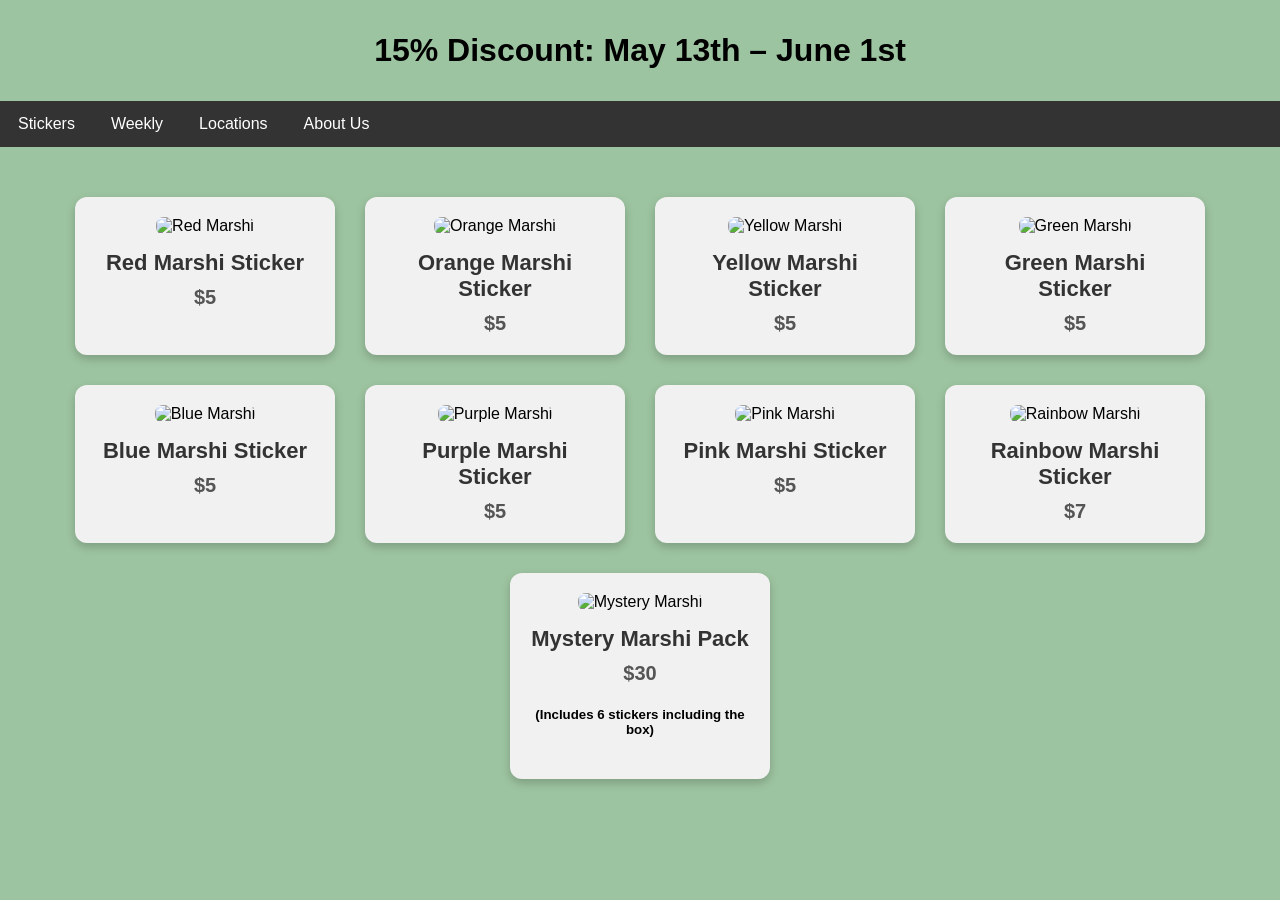
==== index.html @ 3c300e63 "Add files via upload" ====
<!DOCTYPE html>
<html>
<head>
<link href= "style.css" type= "text/css" rel="stylesheet"/>
<title>Marshi Stickers</title>
<style>


body {
    margin: 0;
    font-family: Arial, sans-serif;
    background-color: #9dc4a0;
    text-align: center;
}

ul {
    list-style-type: none;
    margin: 0;
    padding: 0;
    overflow: hidden;
    background-color: #333333;
}

ul li {
    float: left;
}

ul li a {
    display: block;
    color: white;
    text-align: center;
    padding: 14px 18px;
    text-decoration: none;
}




.container {
    display: flex;
    justify-content: center;
    flex-wrap: wrap;
    gap: 30px;
    padding: 50px 20px;
}


.card {
    background-color: #f1f1f1;
    width: 220px;
    padding: 20px;
    border-radius: 12px;
    box-shadow: 0px 4px 10px rgba(0,0,0,0.2);
    transition: transform 0.2s ease;
}

.card:hover {
    transform: scale(1.05);
}


.card img {
    width: 100%;
    height: auto;
    border-radius: 8px;
}


.card h2 {
    margin: 15px 0 10px;
    font-size: 22px;
    color: #333;
}


.price {
    font-size: 20px;
    color: #555;
    font-weight: bold;
}

</style>

</head>

<body>

<h1 class="main-title"><p>
15% Discount: May 13th – June 1st
</h1><p>

<ul>
    <li><a href="index.html">Stickers</a></li>
    <li><a href="Weekly.html">Weekly</a></li>
    <li><a href="Locations.html">Locations</a></li>
    <li><a href="About.html">About Us</a></li>
</ul>

<div class="container">

    <div class="card">
        <img src="Red_Marshi.png" alt="Red Marshi">
        <h2>Red Marshi Sticker</h2>
        <div class="price">$5</div>
    </div>

    <div class="card">
        <img src="Orange_Marshi.png" alt="Orange Marshi">
        <h2>Orange Marshi Sticker</h2>
        <div class="price">$5</div>
    </div>

    <div class="card">
        <img src="Yellow_Marshi.png" alt="Yellow Marshi">
        <h2>Yellow Marshi Sticker</h2>
        <div class="price">$5</div>
    </div>

    <div class="card">
        <img src="Green_Marshi.png" alt="Green Marshi">
        <h2>Green Marshi Sticker</h2>
        <div class="price">$5</div>
    </div>

    <div class="card">
        <img src="Blue_Marshi.png" alt="Blue Marshi">
        <h2>Blue Marshi Sticker</h2>
        <div class="price">$5</div>
    </div>

    <div class="card">
        <img src="Purple_Marshi.png" alt="Purple Marshi">
        <h2>Purple Marshi Sticker</h2>
        <div class="price">$5</div>
    </div>

    <div class="card">
        <img src="Pink_Marshi.png" alt="Pink Marshi">
        <h2>Pink Marshi Sticker</h2>
        <div class="price">$5</div>
    </div>

    <div class="card">
        <img src="Rainbow_Marshi.png" alt="Rainbow Marshi">
        <h2>Rainbow Marshi Sticker</h2>
        <div class="price">$7</div>
    </div>

    <div class="card">
        <img src="Mystery_Marshi.png" alt="Mystery Marshi">
        <h2>Mystery Marshi Pack</h2>
        <div class="price">$30</div>
        <h5>(Includes 6 stickers including the box) </h5>
    </div>

</div>

</body>
</html>
---- style.css ----
/*Home page*/


ul li a:hover {
    background-color: #111111;

    .card {
    background-color: #f1f1f1;
    width: 220px;
    padding: 20px;
    border-radius: 12px;
    box-shadow: 0px 4px 10px rgba(0,0,0,0.2);
    transition: transform 0.2s ease;
}

.btn:hover {
    background-color:  #9dc4a0; 
}

.price {
    font-size: 20px;
    color: #555;
    font-weight: bold;
}

.card h2 {
    margin: 15px 0 10px;
    font-size: 22px;
    color: #333;
}






/* Location */

ul li a:hover {
    background-color: #111111;
}

.card img {
    width: 100%;
    height: auto;
    border-radius: 8px;
}

ul li a {
    display: block;
    color: white;
    text-align: center;
    padding: 14px 18px;
    text-decoration: none;
}

/* Weekly */

body {
    margin: 0;
    min-height: 100vh;
    background-color: #9dc4a0;
    font: Arial, sans-serif;

    
    display: flex;
    flex-direction: column;
    align-items: center;
}
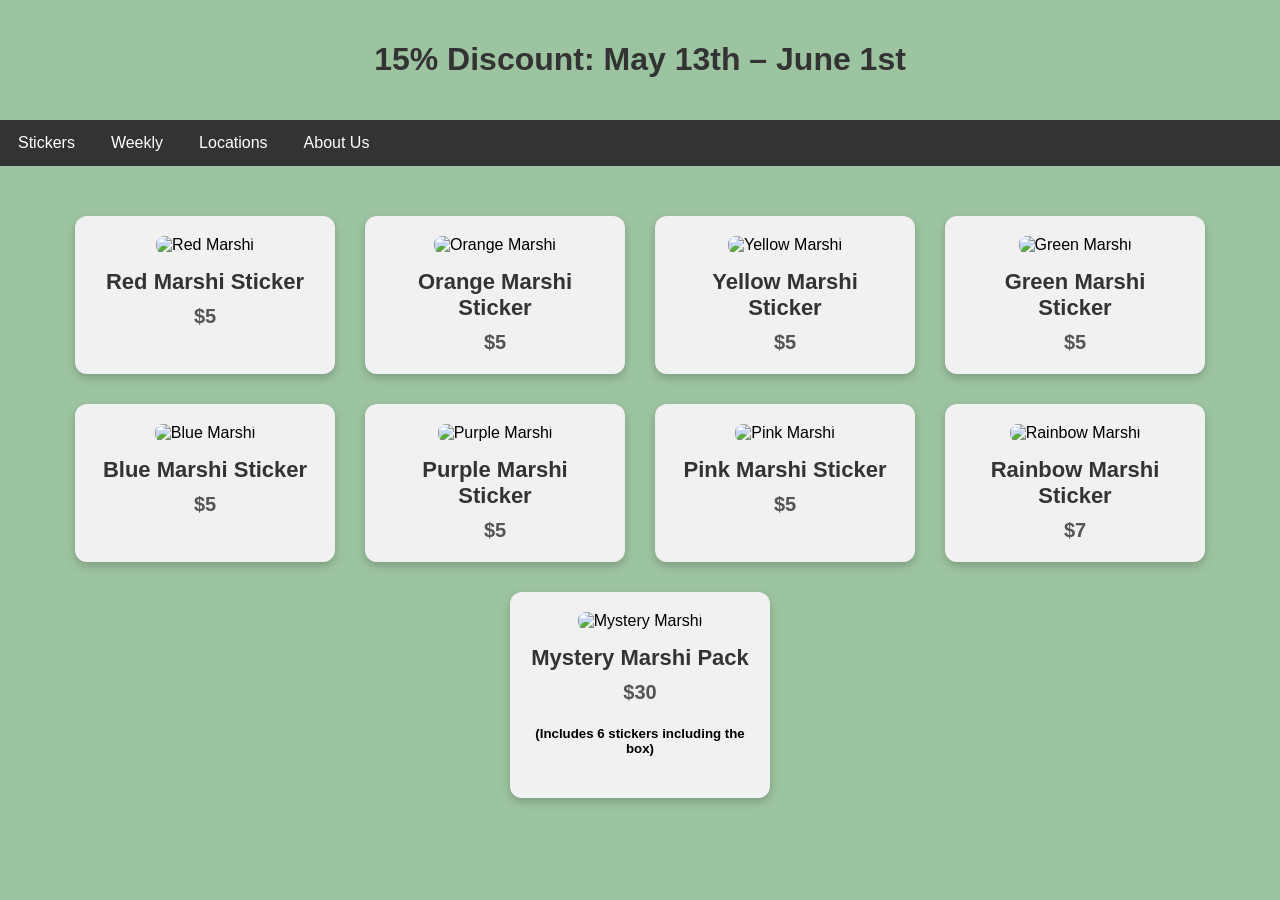
==== commit 8009ef0f: "Add files via upload" ====
--- a/index.html
+++ b/index.html
@@ -1,16 +1,21 @@
 <!DOCTYPE html>
 <html>
 <head>
-<link href= "style.css" type= "text/css" rel="stylesheet"/>
+<link href="style.css" type="text/css" rel="stylesheet"/>
 <title>Marshi Stickers</title>
+
 <style>
-
 
 body {
     margin: 0;
     font-family: Arial, sans-serif;
     background-color: #9dc4a0;
     text-align: center;
+}
+
+.main-title {
+    padding: 20px;
+    color: #333;
 }
 
 ul {
@@ -33,8 +38,9 @@
     text-decoration: none;
 }
 
-
-
+ul li a:hover {
+    background-color: #111111;
+}
 
 .container {
     display: flex;
@@ -43,7 +49,6 @@
     gap: 30px;
     padding: 50px 20px;
 }
-
 
 .card {
     background-color: #f1f1f1;
@@ -58,13 +63,17 @@
     transform: scale(1.05);
 }
 
-
 .card img {
     width: 100%;
     height: auto;
     border-radius: 8px;
 }
 
+.price {
+    font-size: 20px;
+    color: #555;
+    font-weight: bold;
+}
 
 .card h2 {
     margin: 15px 0 10px;
@@ -72,11 +81,8 @@
     color: #333;
 }
 
-
-.price {
-    font-size: 20px;
-    color: #555;
-    font-weight: bold;
+.btn:hover {
+    background-color: #9dc4a0;
 }
 
 </style>
@@ -85,9 +91,9 @@
 
 <body>
 
-<h1 class="main-title"><p>
-15% Discount: May 13th – June 1st
-</h1><p>
+<h1 class="main-title">
+    15% Discount: May 13th – June 1st
+</h1>
 
 <ul>
     <li><a href="index.html">Stickers</a></li>
@@ -150,7 +156,7 @@
         <img src="Mystery_Marshi.png" alt="Mystery Marshi">
         <h2>Mystery Marshi Pack</h2>
         <div class="price">$30</div>
-        <h5>(Includes 6 stickers including the box) </h5>
+        <h5>(Includes 6 stickers including the box)</h5>
     </div>
 
 </div>
--- a/style.css
+++ b/style.css
@@ -1,5 +1,3 @@
-/*Home page*/
-
 
 ul li a:hover {
     background-color: #111111;
@@ -28,44 +26,3 @@
     font-size: 22px;
     color: #333;
 }
-
-
-
-
-
-
-/* Location */
-
-ul li a:hover {
-    background-color: #111111;
-}
-
-.card img {
-    width: 100%;
-    height: auto;
-    border-radius: 8px;
-}
-
-ul li a {
-    display: block;
-    color: white;
-    text-align: center;
-    padding: 14px 18px;
-    text-decoration: none;
-}
-
-/* Weekly */
-
-body {
-    margin: 0;
-    min-height: 100vh;
-    background-color: #9dc4a0;
-    font: Arial, sans-serif;
-
-    
-    display: flex;
-    flex-direction: column;
-    align-items: center;
-}
-
-
